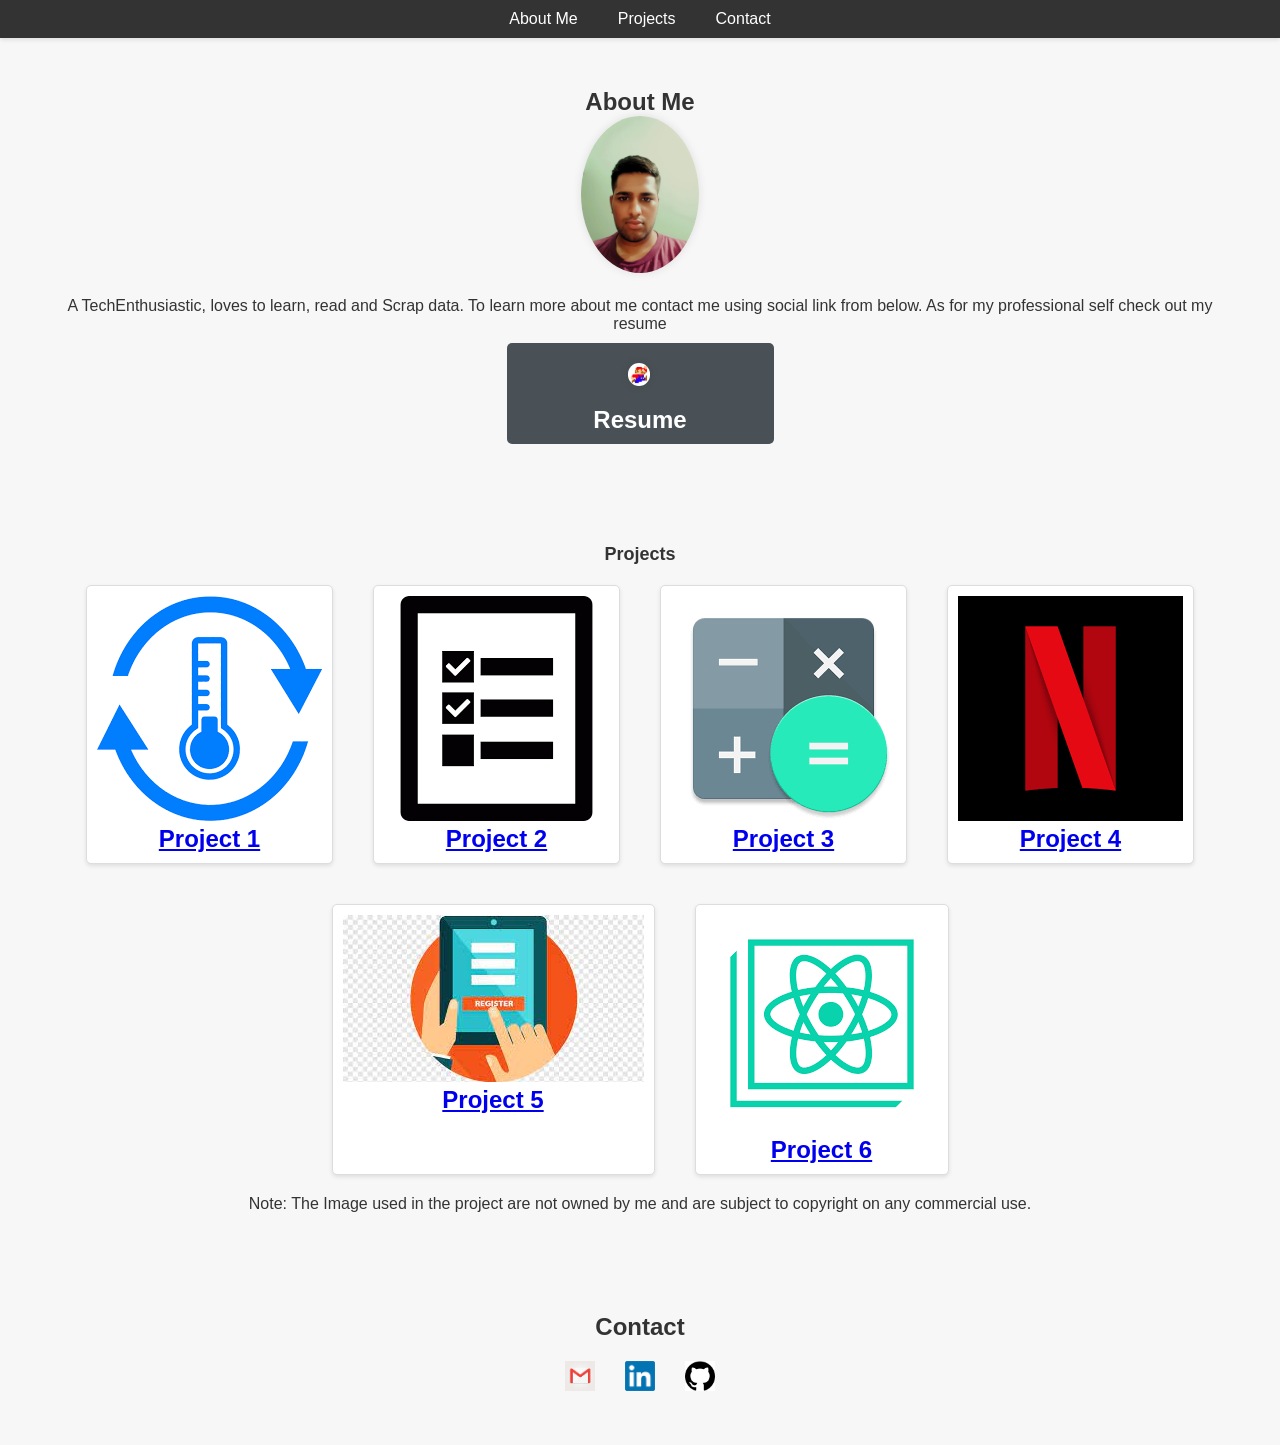
==== index.html @ 3d283ac3 "PW" ====
<!DOCTYPE html>
<html lang="en">
<head>
    <meta charset="UTF-8">
    <meta name="viewport" content="width=device-width, initial-scale=1.0">
    <link rel="stylesheet" href="styles.css">
    <title>Your Name - Portfolio</title>
</head>
<body>
    <header>
        <nav>
            <ul>
                <li><a href="#about">About Me</a></li>
                <li><a href="#projects">Projects</a></li>
                <li><a href="#contact">Contact</a></li>
            </ul>
        </nav>
    </header>
    
    <section id="about">
        <h1>About Me</h1>
        <img src="img/img.jpg" alt="Profile Photo">
        <p>A TechEnthusiastic, loves to learn, read and Scrap data.
             To learn more about me contact me using social link from below. 
             As for my professional self check out my resume</p>
        <div class="resume">
            <a href="resume/VIPUL AGARWAL.pdf" class="resume">
                <img src="img/pixel.jfif" alt="mario"><h1>Resume</h1>
            </a>
        </div>

    </section>
    
    <section id="projects">
        <h1 id="h">Projects</h1>
        <div class="project-container">
            <a href="temperature convertor/index.html" class="project">
                <img src="img/tc.png" alt="Project 1">
                <h2>Project 1</h2>
            </a>
            <a href="To do list/index.html" class="project">
                <img src="img/to do list.png" alt="Project 2">
                <h2>Project 2</h2>
            </a>
            <a href="calculator/index.html" class="project">
                <img src="img/calculator.png" alt="Project 3">
                <h2>Project 3</h2>
            </a>
            <a href="netflix-master/index.html" class="project">
                <img src="img/netflix.png" alt="Project 4">
                <h2>Project 4</h2>
            </a>
            <a href="registration form/index.html" class="project">
                <img src="img/registration form.jfif" alt="Project 5">
                <h2>Project 5</h2>
            </a>
            <a href="createreactappusing sandbox/src/App.js" class="project">
                <img src="img/react.png" alt="Project 6">
                <h2>Project 6</h2>
            </a>
            <!-- Add more projects as needed -->
        </div>
        <div>
            <p> Note: The Image used in the project are not owned by me and are subject to copyright on any commercial use.</p>
        </div>
    </section>
    
    <section id="contact">
        <h1>Contact</h1>
        <div class="contact-links">
            <a href="mailto:vdas111111@gmail.com">
                <img src="img/gmail.jfif" alt="Gmail">
            </a>
            <a href="https://www.linkedin.com/in/vipul-agarwal-743341219/" target="_blank">
                <img src="img/linkedin.png" alt="LinkedIn">
            </a>
            <a href="https://github.com/Vipulagarwal-2000" target="_blank">
                <img src="img/github.png" alt="GitHub">
            </a>
        </div>
    </section>
</body>
</html>
---- styles.css ----
/* Reset some default styling */
body, h1, h2, p, ul, li {
    margin: 0;
    padding: 0;
}

body {
    font-family: Arial, sans-serif;
    background-color: #f7f7f7;
    color: #333;
}

header {
    background-color: #333;
    color: #fff;
    padding: 10px 0;
    box-shadow: 0 2px 4px rgba(0, 0, 0, 0.1);
}

nav ul {
    list-style: none;
    display: flex;
    justify-content: center;
}

nav ul li {
    margin: 0 20px;
}

nav ul li a {
    text-decoration: none;
    color: #fff;
    transition: color 0.3s ease;
}

nav ul li a:hover {
    color: #f0ad4e;
}

section {
    padding: 50px;
    text-align: center;
    align-items: right;
}

#about img {
    max-width: 10%;
    height: auto;
    border-radius: 50%;
    margin-bottom: 20px;
    box-shadow: 0 0 10px rgba(0, 0, 0, 0.1);
}

.project-container {
    display: flex;
    flex-wrap: wrap;
    justify-content: center;
}

.project {
    margin: 20px;
    border: 1px solid #ddd;
    padding: 10px;
    border-radius: 5px;
    background-color: #fff;
    box-shadow: 0 2px 4px rgba(0, 0, 0, 0.1);
    transition: transform 0.3s ease;
}

.project:hover {
    transform: translateY(-5px);
}

.contact-links {
    margin-top: 20px;
    display: flex;
    justify-content: center;
}

.contact-links img {
    width: 30px;
    height: 30px;
    margin: 0 15px;
    transition: transform 0.3s ease;
}

.contact-links a:hover img {
    transform: translateY(-3px);
}

#h {
    font-size: large;
}

/* Customize About Me section */
.about-container {
    display: flex;
    justify-content: space-between;
    align-items: center;
    background-color: #fff;
    padding: 20px;
    border-radius: 5px;
    box-shadow: 0 2px 10px rgba(0, 0, 0, 0.1);
}

.about-image {
    flex: 1;
    text-align: right;
}

.about-image img {
    max-width: 100%;
    height: auto;
    border-radius: 50%;
    box-shadow: 0 0 10px rgba(0, 0, 0, 0.1);
}

.about-description {
    flex: 2;
    text-align: left;
    padding-left: 20px;
}
.resume {
    display:inline-block;

   
    padding: 5px 10px;
    background-color: #495156;
    color: white;
    text-decoration: none;
    border-radius: 5px;
    margin-top: 10px;
}

.resume img {
    vertical-align: middle;
    margin-right: 2px;
    width: 70%; /* Adjust the width to your preference */
    height: 70%; /* Adjust the height to your preference */
}
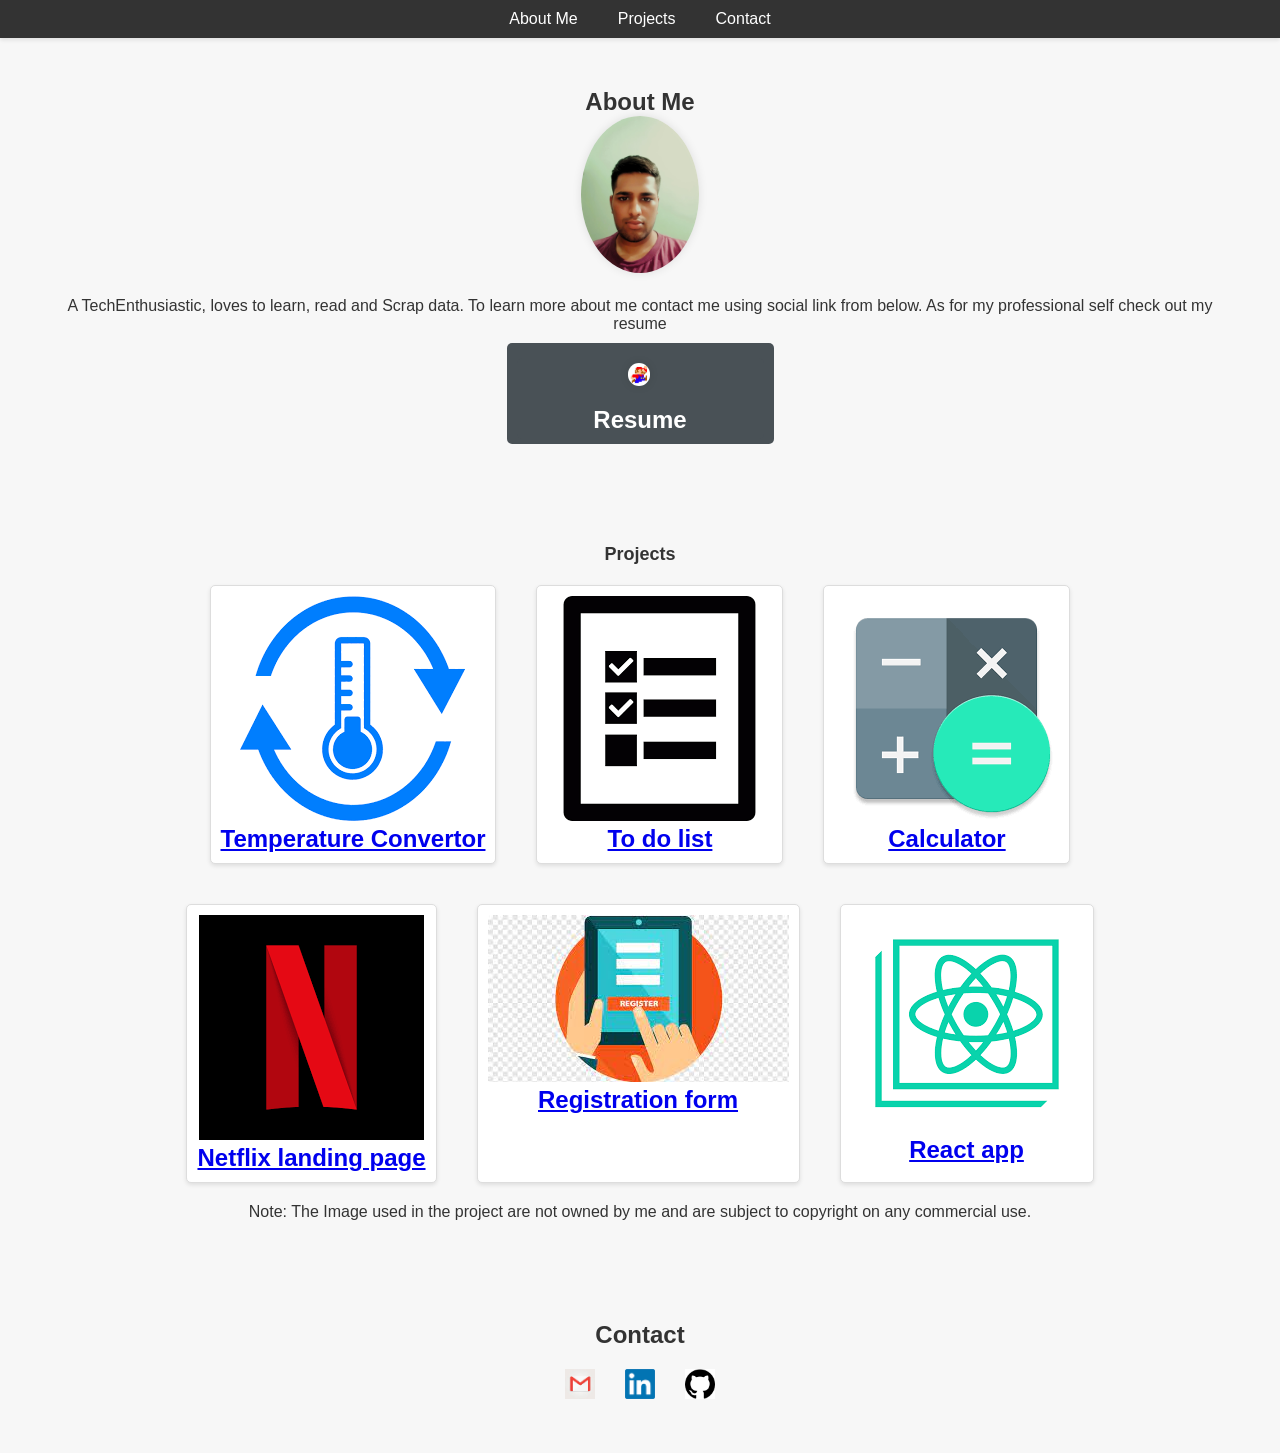
==== commit 4a071e1b: "Update index.html" ====
--- a/index.html
+++ b/index.html
@@ -1,83 +1,83 @@
-<!DOCTYPE html>
-<html lang="en">
-<head>
-    <meta charset="UTF-8">
-    <meta name="viewport" content="width=device-width, initial-scale=1.0">
-    <link rel="stylesheet" href="styles.css">
-    <title>Your Name - Portfolio</title>
-</head>
-<body>
-    <header>
-        <nav>
-            <ul>
-                <li><a href="#about">About Me</a></li>
-                <li><a href="#projects">Projects</a></li>
-                <li><a href="#contact">Contact</a></li>
-            </ul>
-        </nav>
-    </header>
-    
-    <section id="about">
-        <h1>About Me</h1>
-        <img src="img/img.jpg" alt="Profile Photo">
-        <p>A TechEnthusiastic, loves to learn, read and Scrap data.
-             To learn more about me contact me using social link from below. 
-             As for my professional self check out my resume</p>
-        <div class="resume">
-            <a href="resume/VIPUL AGARWAL.pdf" class="resume">
-                <img src="img/pixel.jfif" alt="mario"><h1>Resume</h1>
-            </a>
-        </div>
-
-    </section>
-    
-    <section id="projects">
-        <h1 id="h">Projects</h1>
-        <div class="project-container">
-            <a href="temperature convertor/index.html" class="project">
-                <img src="img/tc.png" alt="Project 1">
-                <h2>Project 1</h2>
-            </a>
-            <a href="To do list/index.html" class="project">
-                <img src="img/to do list.png" alt="Project 2">
-                <h2>Project 2</h2>
-            </a>
-            <a href="calculator/index.html" class="project">
-                <img src="img/calculator.png" alt="Project 3">
-                <h2>Project 3</h2>
-            </a>
-            <a href="netflix-master/index.html" class="project">
-                <img src="img/netflix.png" alt="Project 4">
-                <h2>Project 4</h2>
-            </a>
-            <a href="registration form/index.html" class="project">
-                <img src="img/registration form.jfif" alt="Project 5">
-                <h2>Project 5</h2>
-            </a>
-            <a href="createreactappusing sandbox/src/App.js" class="project">
-                <img src="img/react.png" alt="Project 6">
-                <h2>Project 6</h2>
-            </a>
-            <!-- Add more projects as needed -->
-        </div>
-        <div>
-            <p> Note: The Image used in the project are not owned by me and are subject to copyright on any commercial use.</p>
-        </div>
-    </section>
-    
-    <section id="contact">
-        <h1>Contact</h1>
-        <div class="contact-links">
-            <a href="mailto:vdas111111@gmail.com">
-                <img src="img/gmail.jfif" alt="Gmail">
-            </a>
-            <a href="https://www.linkedin.com/in/vipul-agarwal-743341219/" target="_blank">
-                <img src="img/linkedin.png" alt="LinkedIn">
-            </a>
-            <a href="https://github.com/Vipulagarwal-2000" target="_blank">
-                <img src="img/github.png" alt="GitHub">
-            </a>
-        </div>
-    </section>
-</body>
-</html>
+<!DOCTYPE html>
+<html lang="en">
+<head>
+    <meta charset="UTF-8">
+    <meta name="viewport" content="width=device-width, initial-scale=1.0">
+    <link rel="stylesheet" href="styles.css">
+    <title>Your Name - Portfolio</title>
+</head>
+<body>
+    <header>
+        <nav>
+            <ul>
+                <li><a href="#about">About Me</a></li>
+                <li><a href="#projects">Projects</a></li>
+                <li><a href="#contact">Contact</a></li>
+            </ul>
+        </nav>
+    </header>
+    
+    <section id="about">
+        <h1>About Me</h1>
+        <img src="img/img.jpg" alt="Profile Photo">
+        <p>A TechEnthusiastic, loves to learn, read and Scrap data.
+             To learn more about me contact me using social link from below. 
+             As for my professional self check out my resume</p>
+        <div class="resume">
+            <a href="resume/VIPUL AGARWAL.pdf" class="resume">
+                <img src="img/pixel.jfif" alt="mario"><h1>Resume</h1>
+            </a>
+        </div>
+
+    </section>
+    
+    <section id="projects">
+        <h1 id="h">Projects</h1>
+        <div class="project-container">
+            <a href="temperature convertor/index.html" class="project">
+                <img src="img/tc.png" alt="Project 1">
+                <h2>Temperature Convertor</h2>
+            </a>
+            <a href="To do list/index.html" class="project">
+                <img src="img/to do list.png" alt="Project 2">
+                <h2>To do list</h2>
+            </a>
+            <a href="calculator/index.html" class="project">
+                <img src="img/calculator.png" alt="Project 3">
+                <h2>Calculator</h2>
+            </a>
+            <a href="netflix-master/index.html" class="project">
+                <img src="img/netflix.png" alt="Project 4">
+                <h2>Netflix landing page</h2>
+            </a>
+            <a href="registration form/index.html" class="project">
+                <img src="img/registration form.jfif" alt="Project 5">
+                <h2>Registration form</h2>
+            </a>
+            <a href="createreactappusing sandbox/src/App.js" class="project">
+                <img src="img/react.png" alt="Project 6">
+                <h2>React app</h2>
+            </a>
+            <!-- Add more projects as needed -->
+        </div>
+        <div>
+            <p> Note: The Image used in the project are not owned by me and are subject to copyright on any commercial use.</p>
+        </div>
+    </section>
+    
+    <section id="contact">
+        <h1>Contact</h1>
+        <div class="contact-links">
+            <a href="mailto:vdas111111@gmail.com">
+                <img src="img/gmail.jfif" alt="Gmail">
+            </a>
+            <a href="https://www.linkedin.com/in/vipul-agarwal-743341219/" target="_blank">
+                <img src="img/linkedin.png" alt="LinkedIn">
+            </a>
+            <a href="https://github.com/Vipulagarwal-2000" target="_blank">
+                <img src="img/github.png" alt="GitHub">
+            </a>
+        </div>
+    </section>
+</body>
+</html>
--- a/styles.css
+++ b/styles.css
@@ -1,140 +1,140 @@
-/* Reset some default styling */
-body, h1, h2, p, ul, li {
-    margin: 0;
-    padding: 0;
-}
-
-body {
-    font-family: Arial, sans-serif;
-    background-color: #f7f7f7;
-    color: #333;
-}
-
-header {
-    background-color: #333;
-    color: #fff;
-    padding: 10px 0;
-    box-shadow: 0 2px 4px rgba(0, 0, 0, 0.1);
-}
-
-nav ul {
-    list-style: none;
-    display: flex;
-    justify-content: center;
-}
-
-nav ul li {
-    margin: 0 20px;
-}
-
-nav ul li a {
-    text-decoration: none;
-    color: #fff;
-    transition: color 0.3s ease;
-}
-
-nav ul li a:hover {
-    color: #f0ad4e;
-}
-
-section {
-    padding: 50px;
-    text-align: center;
-    align-items: right;
-}
-
-#about img {
-    max-width: 10%;
-    height: auto;
-    border-radius: 50%;
-    margin-bottom: 20px;
-    box-shadow: 0 0 10px rgba(0, 0, 0, 0.1);
-}
-
-.project-container {
-    display: flex;
-    flex-wrap: wrap;
-    justify-content: center;
-}
-
-.project {
-    margin: 20px;
-    border: 1px solid #ddd;
-    padding: 10px;
-    border-radius: 5px;
-    background-color: #fff;
-    box-shadow: 0 2px 4px rgba(0, 0, 0, 0.1);
-    transition: transform 0.3s ease;
-}
-
-.project:hover {
-    transform: translateY(-5px);
-}
-
-.contact-links {
-    margin-top: 20px;
-    display: flex;
-    justify-content: center;
-}
-
-.contact-links img {
-    width: 30px;
-    height: 30px;
-    margin: 0 15px;
-    transition: transform 0.3s ease;
-}
-
-.contact-links a:hover img {
-    transform: translateY(-3px);
-}
-
-#h {
-    font-size: large;
-}
-
-/* Customize About Me section */
-.about-container {
-    display: flex;
-    justify-content: space-between;
-    align-items: center;
-    background-color: #fff;
-    padding: 20px;
-    border-radius: 5px;
-    box-shadow: 0 2px 10px rgba(0, 0, 0, 0.1);
-}
-
-.about-image {
-    flex: 1;
-    text-align: right;
-}
-
-.about-image img {
-    max-width: 100%;
-    height: auto;
-    border-radius: 50%;
-    box-shadow: 0 0 10px rgba(0, 0, 0, 0.1);
-}
-
-.about-description {
-    flex: 2;
-    text-align: left;
-    padding-left: 20px;
-}
-.resume {
-    display:inline-block;
-
-   
-    padding: 5px 10px;
-    background-color: #495156;
-    color: white;
-    text-decoration: none;
-    border-radius: 5px;
-    margin-top: 10px;
-}
-
-.resume img {
-    vertical-align: middle;
-    margin-right: 2px;
-    width: 70%; /* Adjust the width to your preference */
-    height: 70%; /* Adjust the height to your preference */
+
+body, h1, h2, p, ul, li {
+    margin: 0;
+    padding: 0;
+}
+
+body {
+    font-family: Arial, sans-serif;
+    background-color: #f7f7f7;
+    color: #333;
+}
+
+header {
+    background-color: #333;
+    color: #fff;
+    padding: 10px 0;
+    box-shadow: 0 2px 4px rgba(0, 0, 0, 0.1);
+}
+
+nav ul {
+    list-style: none;
+    display: flex;
+    justify-content: center;
+}
+
+nav ul li {
+    margin: 0 20px;
+}
+
+nav ul li a {
+    text-decoration: none;
+    color: #fff;
+    transition: color 0.3s ease;
+}
+
+nav ul li a:hover {
+    color: #f0ad4e;
+}
+
+section {
+    padding: 50px;
+    text-align: center;
+    align-items: right;
+}
+
+#about img {
+    max-width: 10%;
+    height: auto;
+    border-radius: 50%;
+    margin-bottom: 20px;
+    box-shadow: 0 0 10px rgba(0, 0, 0, 0.1);
+}
+
+.project-container {
+    display: flex;
+    flex-wrap: wrap;
+    justify-content: center;
+}
+
+.project {
+    margin: 20px;
+    border: 1px solid #ddd;
+    padding: 10px;
+    border-radius: 5px;
+    background-color: #fff;
+    box-shadow: 0 2px 4px rgba(0, 0, 0, 0.1);
+    transition: transform 0.3s ease;
+}
+
+.project:hover {
+    transform: translateY(-5px);
+}
+
+.contact-links {
+    margin-top: 20px;
+    display: flex;
+    justify-content: center;
+}
+
+.contact-links img {
+    width: 30px;
+    height: 30px;
+    margin: 0 15px;
+    transition: transform 0.3s ease;
+}
+
+.contact-links a:hover img {
+    transform: translateY(-3px);
+}
+
+#h {
+    font-size: large;
+}
+
+
+.about-container {
+    display: flex;
+    justify-content: space-between;
+    align-items: center;
+    background-color: #fff;
+    padding: 20px;
+    border-radius: 5px;
+    box-shadow: 0 2px 10px rgba(0, 0, 0, 0.1);
+}
+
+.about-image {
+    flex: 1;
+    text-align: right;
+}
+
+.about-image img {
+    max-width: 100%;
+    height: auto;
+    border-radius: 50%;
+    box-shadow: 0 0 10px rgba(0, 0, 0, 0.1);
+}
+
+.about-description {
+    flex: 2;
+    text-align: left;
+    padding-left: 20px;
+}
+.resume {
+    display:inline-block;
+
+   
+    padding: 5px 10px;
+    background-color: #495156;
+    color: white;
+    text-decoration: none;
+    border-radius: 5px;
+    margin-top: 10px;
+}
+
+.resume img {
+    vertical-align: middle;
+    margin-right: 2px;
+    width: 70%; 
+    height: 70%;
 }
